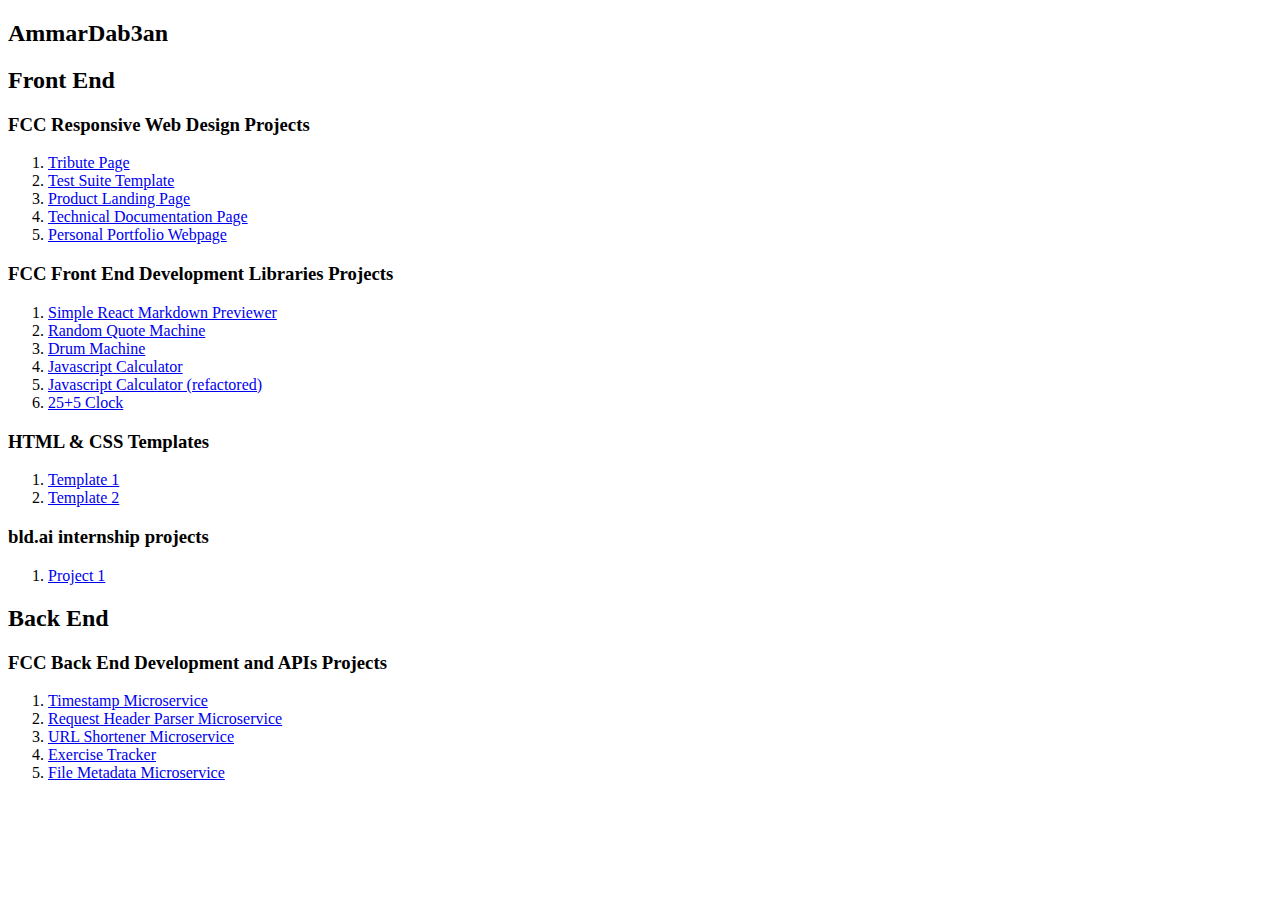
==== index.html @ f5104d04 "bld frontend project 1" ====
<!DOCTYPE html>
<html lang="en">
<head>
    <meta charset="UTF-8">
    <meta http-equiv="X-UA-Compatible" content="IE=edge">
    <meta name="viewport" content="width=device-width, initial-scale=1.0">
    <title>AmmarDab3n Web Development Projects</title>
    <link href="https://cdn.jsdelivr.net/npm/bootstrap@5.1.3/dist/css/bootstrap.min.css" rel="stylesheet" integrity="sha384-1BmE4kWBq78iYhFldvKuhfTAU6auU8tT94WrHftjDbrCEXSU1oBoqyl2QvZ6jIW3" crossorigin="anonymous">
    <link rel="stylesheet" href="./css/style.css">
    <link rel="stylesheet" href="./css/normalize.css">
</head> 

<body>
    
    <header>
        <div class="title-box">
            <div class="container">
                <h2>AmmarDab3an</h2>
            </div>
        </div>
    </header>

    <div class="front-end cards-group">

        <div class="title-box">
            <div class="container">
                <h2>Front End</h2>
            </div>
        </div>

        <div id="fcc-responsive-projects">
            <div class="container">
                <h3 class="title">FCC Responsive Web Design Projects</h3>
                <ol class="list-group">
                    <li><a class="list-group-item" href="./fcc-responsive-projects/tribute-page/index.html">Tribute Page</a></li>
                    <li><a class="list-group-item" href="./fcc-responsive-projects/test-suite-template/index.html">Test Suite Template</a></li>
                    <li><a class="list-group-item" href="./fcc-responsive-projects/product-landing-page/index.html">Product Landing Page</a></li>
                    <li><a class="list-group-item" href="./fcc-responsive-projects/technical-documentation/index.html">Technical Documentation Page</a></li>
                    <li><a class="list-group-item" href="./fcc-responsive-projects/personal-portfolio/index.html">Personal Portfolio Webpage</a></li>
                </ol>
            </div>
        </div>
    
        <div id="fcc-react-projects">
            <div class="container">
                <h3 class="title">FCC Front End Development Libraries Projects</h3>
                <ol class="list-group">
                    <li><a class="list-group-item" href="./fcc-frontend-projects/markdown/index.html">Simple React Markdown Previewer</a></li>
                    <li><a class="list-group-item" href="./fcc-frontend-projects/quotes/index.html">Random Quote Machine</a></li>
                    <li><a class="list-group-item" href="./fcc-frontend-projects/drum/index.html">Drum Machine</a></li>
                    <li><a class="list-group-item" href="./fcc-frontend-projects/calc/index.html">Javascript Calculator</a></li>
                    <li><a class="list-group-item" href="./fcc-frontend-projects/calc_r/index.html">Javascript Calculator (refactored)</a></li>
                    <li><a class="list-group-item" href="./fcc-frontend-projects/clock/index.html">25+5 Clock</a></li>
                </ol>
            </div>
        </div>
    
        <div id="elzero-templates">
            <div class="container">
                <h3 class="title">HTML & CSS Templates</h3>
                <ol class="list-group">
                    <li><a class="list-group-item" href="./templates/template_1/index.html">Template 1</a></li>
                    <li><a class="list-group-item" href="./templates/template_2/index.html">Template 2</a></li>
                </ol>
            </div>
        </div>

        <div class="bld">
            <div class="container">
                <h3 class="title">bld.ai internship projects</h3>
                <ol class="list-group">
                    <li><a class="list-group-item new" href="./bld.ai/front end/project_1/index.html">Project 1</a></li>
                </ol>
            </div>
        </div>
    </div>

    <div class="back-end cards-group">
        
        <div class="title-box">
            <div class="container">
                <h2>Back End</h2>
            </div>
        </div>

        <div id="fcc-backend-projects">
            <div class="container">
                <h3 class="title new">FCC Back End Development and APIs Projects</h3>
                <ol class="list-group">
                    <li><a class="list-group-item" href="https://dab3an-timestamp.herokuapp.com">Timestamp Microservice</a></li>
                    <li><a class="list-group-item" href="https://dab3an-reqheaderparser.herokuapp.com">Request Header Parser Microservice</a></li>
                    <li><a class="list-group-item" href="https://dab3an-shortener.herokuapp.com">URL Shortener Microservice</a></li>
                    <li><a class="list-group-item" href="https://dab3an-tracker.herokuapp.com">Exercise Tracker</a></li>
                    <li><a class="list-group-item" href="https://dab3an-metadata.herokuapp.com">File Metadata Microservice</a></li>
                </ol>
            </div>
        </div>
    </div>

</body>
</html>
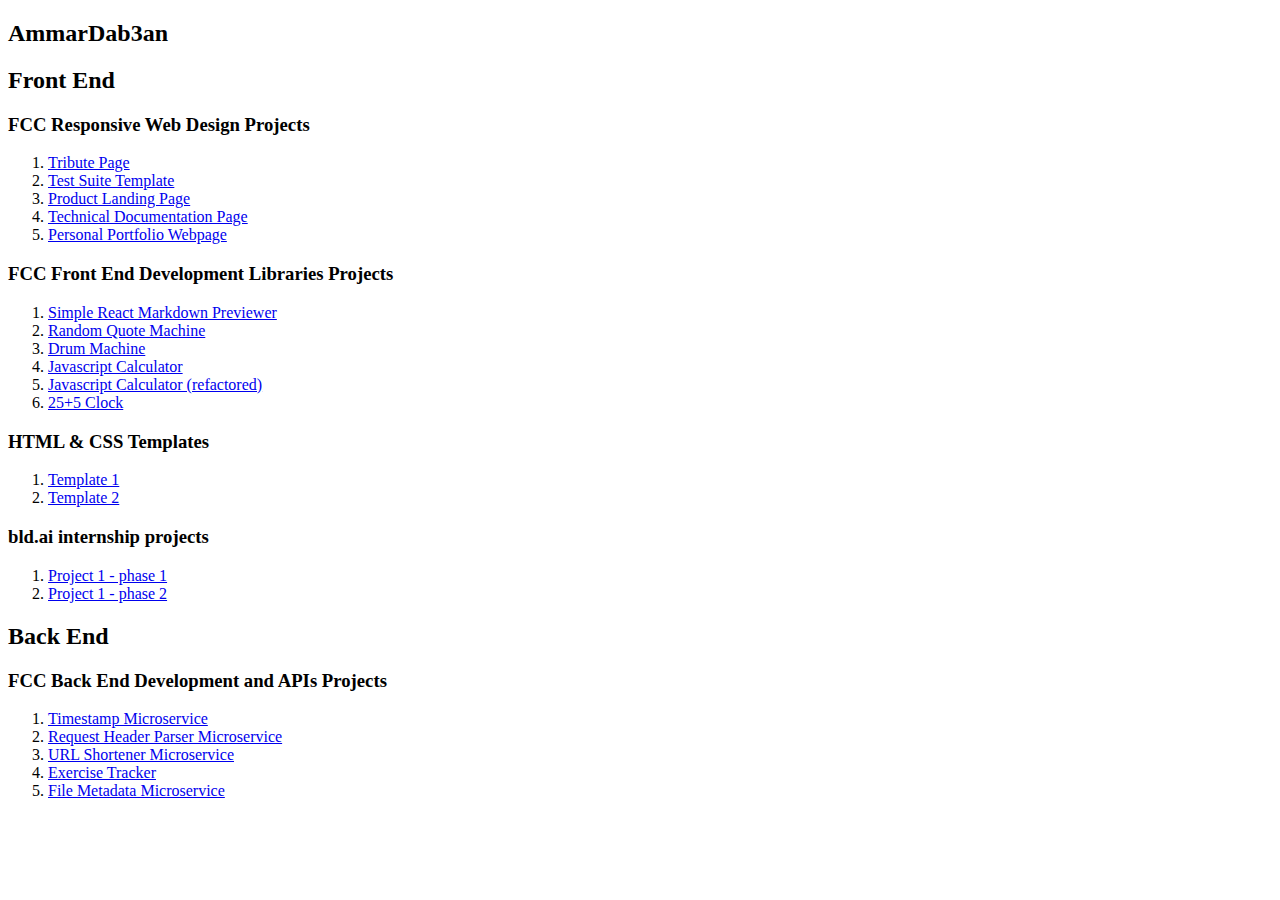
==== commit ea8aab8a: "bld project 1 phase 1 2" ====
--- a/index.html
+++ b/index.html
@@ -69,7 +69,8 @@
             <div class="container">
                 <h3 class="title">bld.ai internship projects</h3>
                 <ol class="list-group">
-                    <li><a class="list-group-item new" href="./bld.ai/front end/project_1/index.html">Project 1</a></li>
+                    <li><a class="list-group-item new" href="./bld.ai/frontend/project_1/phase1/index.html">Project 1 - phase 1</a></li>
+                    <li><a class="list-group-item new" href="./bld.ai/frontend/project_1/phase2/index.html">Project 1 - phase 2</a></li>
                 </ol>
             </div>
         </div>
@@ -85,7 +86,7 @@
 
         <div id="fcc-backend-projects">
             <div class="container">
-                <h3 class="title new">FCC Back End Development and APIs Projects</h3>
+                <h3 class="title">FCC Back End Development and APIs Projects</h3>
                 <ol class="list-group">
                     <li><a class="list-group-item" href="https://dab3an-timestamp.herokuapp.com">Timestamp Microservice</a></li>
                     <li><a class="list-group-item" href="https://dab3an-reqheaderparser.herokuapp.com">Request Header Parser Microservice</a></li>
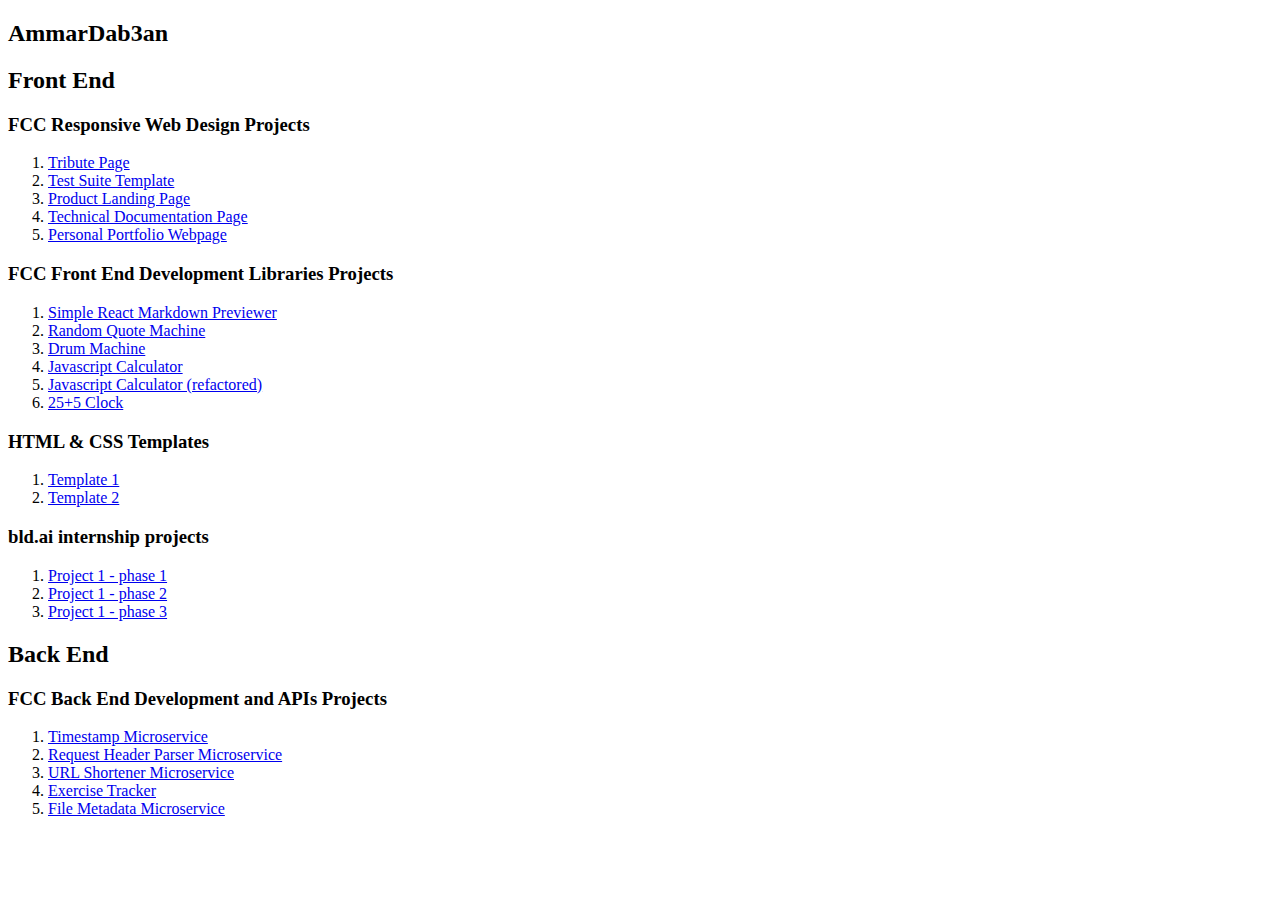
==== commit bd06697f: "adding phase3" ====
--- a/index.html
+++ b/index.html
@@ -69,8 +69,9 @@
             <div class="container">
                 <h3 class="title">bld.ai internship projects</h3>
                 <ol class="list-group">
-                    <li><a class="list-group-item new" href="./bld.ai/frontend/project_1/phase1/index.html">Project 1 - phase 1</a></li>
-                    <li><a class="list-group-item new" href="./bld.ai/frontend/project_1/phase2/index.html">Project 1 - phase 2</a></li>
+                    <li><a class="list-group-item" href="./bld.ai/frontend/project_1/phase1/index.html">Project 1 - phase 1</a></li>
+                    <li><a class="list-group-item" href="./bld.ai/frontend/project_1/phase2/index.html">Project 1 - phase 2</a></li>
+                    <li><a class="list-group-item new" href="./bld.ai/frontend/project_1/phase3/index.html">Project 1 - phase 3</a></li>
                 </ol>
             </div>
         </div>
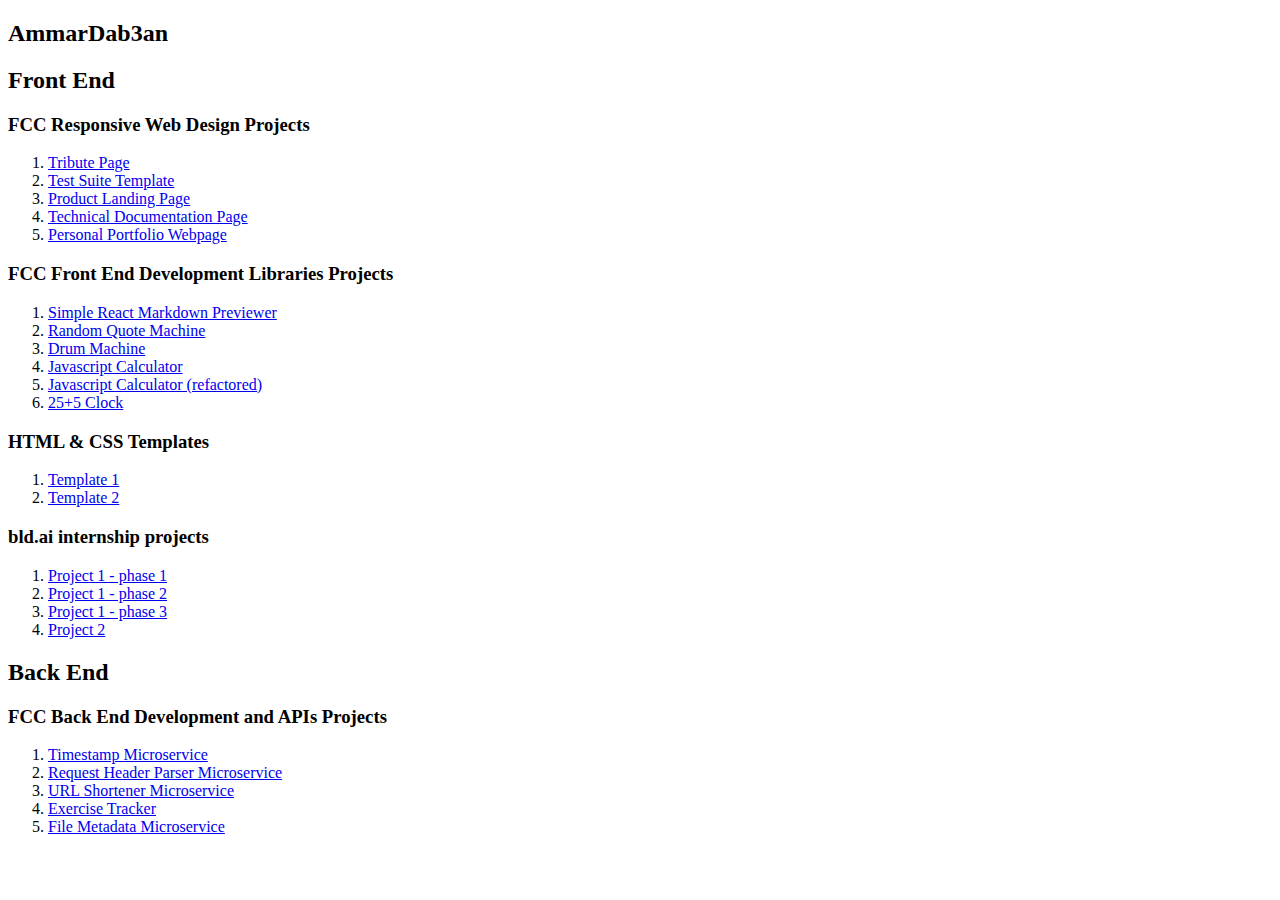
==== commit 6ac23e91: "adding bld.ai project_2" ====
--- a/index.html
+++ b/index.html
@@ -72,6 +72,7 @@
                     <li><a class="list-group-item" href="./bld.ai/frontend/project_1/phase1/index.html">Project 1 - phase 1</a></li>
                     <li><a class="list-group-item" href="./bld.ai/frontend/project_1/phase2/index.html">Project 1 - phase 2</a></li>
                     <li><a class="list-group-item new" href="./bld.ai/frontend/project_1/phase3/index.html">Project 1 - phase 3</a></li>
+                    <li><a class="list-group-item new" href="./bld.ai/frontend/project_2/index.html">Project 2</a></li>
                 </ol>
             </div>
         </div>
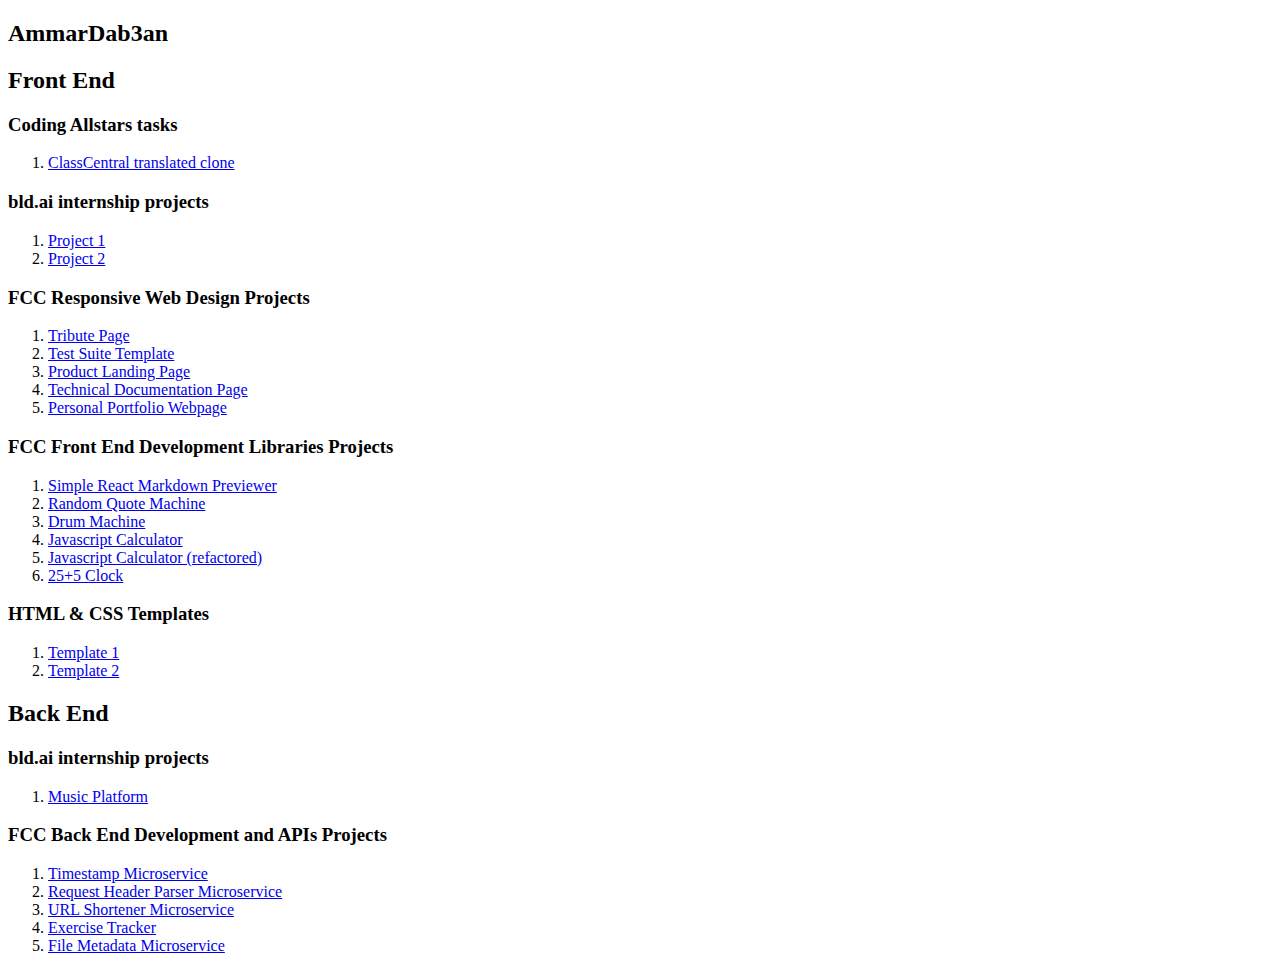
==== commit e5358434: "reorder" ====
--- a/index.html
+++ b/index.html
@@ -28,6 +28,25 @@
             </div>
         </div>
 
+        <div id="codingallstars">
+            <div class="container">
+                <h3 class="title">Coding Allstars tasks</h3>
+                <ol class="list-group">
+                    <li><a class="list-group-item" href="./classcentral in/index.html">ClassCentral translated clone</a></li>
+                </ol>
+            </div>
+        </div>
+
+        <div id="bld">
+            <div class="container">
+                <h3 class="title">bld.ai internship projects</h3>
+                <ol class="list-group">
+                    <li><a class="list-group-item" href="http://project-1-indol-delta.vercel.app/">Project 1</a></li>
+                    <li><a class="list-group-item" href="http://project-2-wheat.vercel.app/">Project 2</a></li>
+                </ol>
+            </div>
+        </div>
+        
         <div id="fcc-responsive-projects">
             <div class="container">
                 <h3 class="title">FCC Responsive Web Design Projects</h3>
@@ -65,17 +84,6 @@
             </div>
         </div>
 
-        <div class="bld">
-            <div class="container">
-                <h3 class="title">bld.ai internship projects</h3>
-                <ol class="list-group">
-                    <li><a class="list-group-item" href="./bld.ai/frontend/project_1/phase1/index.html">Project 1 - phase 1</a></li>
-                    <li><a class="list-group-item" href="./bld.ai/frontend/project_1/phase2/index.html">Project 1 - phase 2</a></li>
-                    <li><a class="list-group-item new" href="./bld.ai/frontend/project_1/phase3/index.html">Project 1 - phase 3</a></li>
-                    <li><a class="list-group-item new" href="./bld.ai/frontend/project_2/index.html">Project 2</a></li>
-                </ol>
-            </div>
-        </div>
     </div>
 
     <div class="back-end cards-group">
@@ -83,6 +91,15 @@
         <div class="title-box">
             <div class="container">
                 <h2>Back End</h2>
+            </div>
+        </div>
+        
+        <div id="bld">
+            <div class="container">
+                <h3 class="title">bld.ai internship projects</h3>
+                <ol class="list-group">
+                    <li><a class="list-group-item" href="https://ammardab3an99.pythonanywhere.com/">Music Platform</a></li>
+                </ol>
             </div>
         </div>
 
@@ -98,6 +115,7 @@
                 </ol>
             </div>
         </div>
+
     </div>
 
 </body>
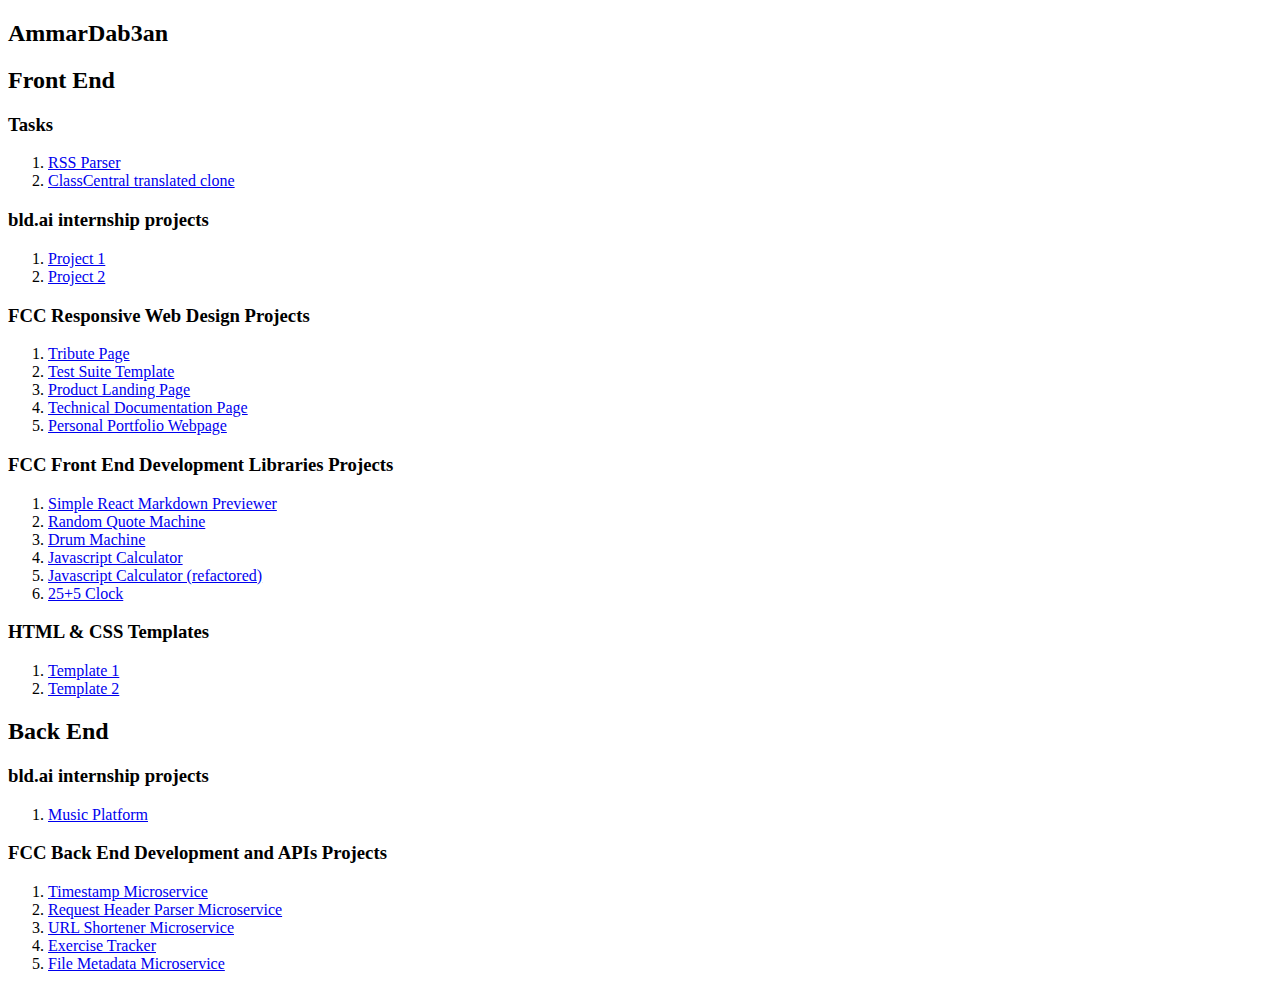
==== commit 625af0ed: "backup" ====
--- a/index.html
+++ b/index.html
@@ -30,8 +30,9 @@
 
         <div id="codingallstars">
             <div class="container">
-                <h3 class="title">Coding Allstars tasks</h3>
+                <h3 class="title">Tasks</h3>
                 <ol class="list-group">
+                    <li><a class="list-group-item" href="http://rss-parser-sable.vercel.app/">RSS Parser</a></li>
                     <li><a class="list-group-item" href="./classcentral in/index.html">ClassCentral translated clone</a></li>
                 </ol>
             </div>
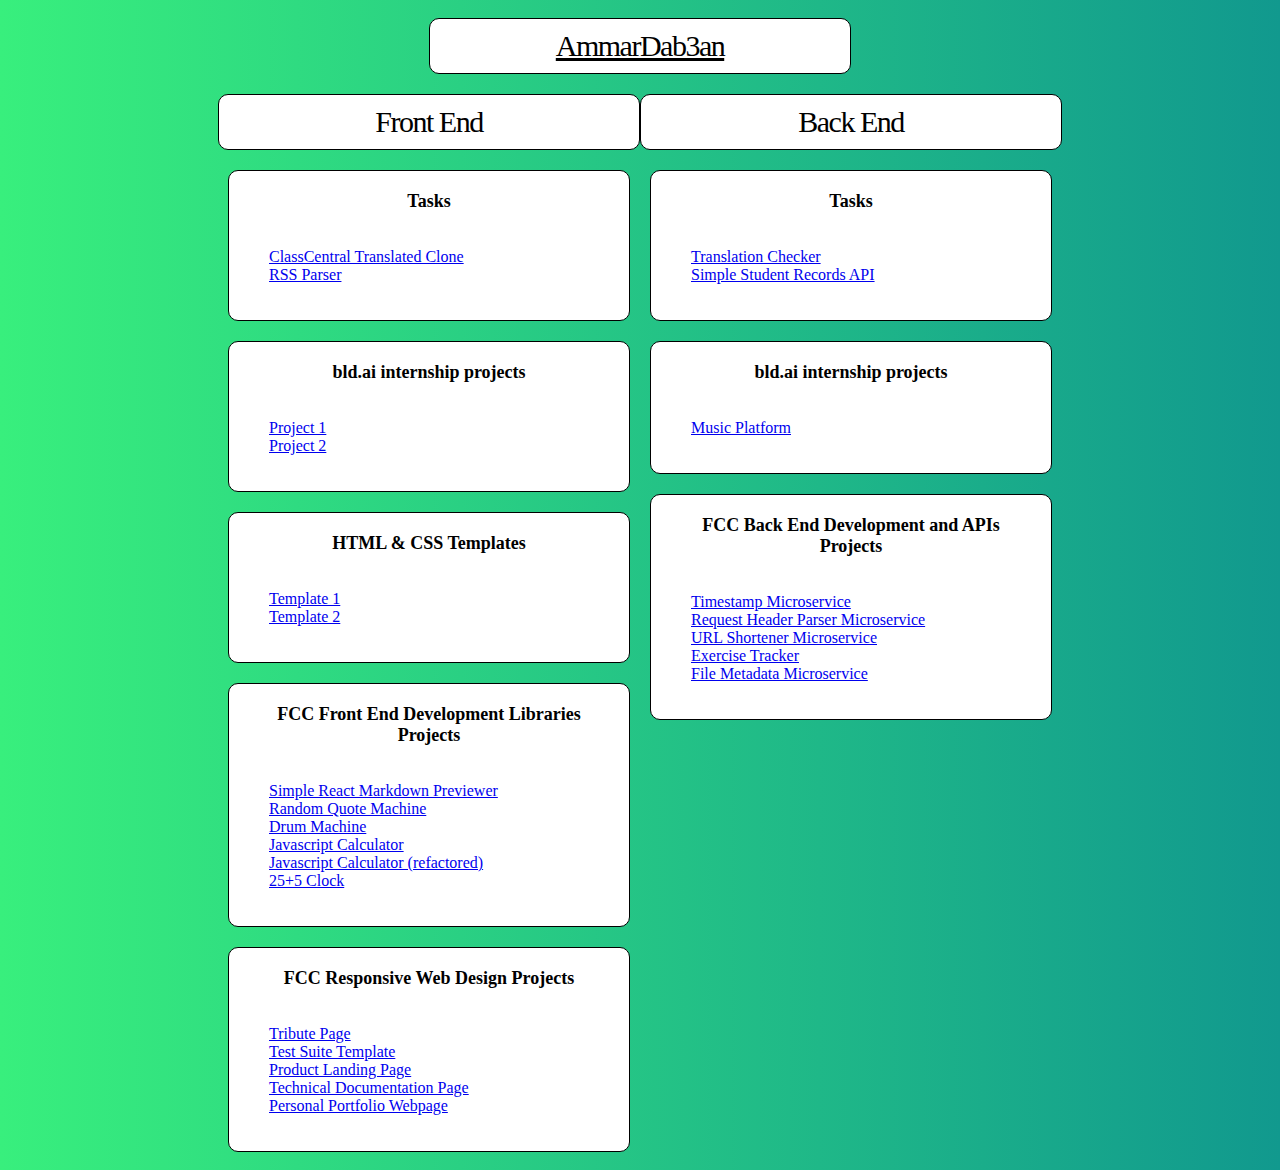
==== commit ec9167ea: "update" ====
--- a/index.html
+++ b/index.html
@@ -4,7 +4,7 @@
     <meta charset="UTF-8">
     <meta http-equiv="X-UA-Compatible" content="IE=edge">
     <meta name="viewport" content="width=device-width, initial-scale=1.0">
-    <title>AmmarDab3n Web Development Projects</title>
+    <title>AmmarDab3an Web Development Projects</title>
     <link href="https://cdn.jsdelivr.net/npm/bootstrap@5.1.3/dist/css/bootstrap.min.css" rel="stylesheet" integrity="sha384-1BmE4kWBq78iYhFldvKuhfTAU6auU8tT94WrHftjDbrCEXSU1oBoqyl2QvZ6jIW3" crossorigin="anonymous">
     <link rel="stylesheet" href="./css/style.css">
     <link rel="stylesheet" href="./css/normalize.css">
@@ -15,7 +15,9 @@
     <header>
         <div class="title-box">
             <div class="container">
-                <h2>AmmarDab3an</h2>
+                <a href="https://www.linkedin.com/in/ammardab3an/" target="_blank">
+                    <h2>AmmarDab3an</h2>
+                </a>
             </div>
         </div>
     </header>
@@ -32,8 +34,8 @@
             <div class="container">
                 <h3 class="title">Tasks</h3>
                 <ol class="list-group">
-                    <li><a class="list-group-item" href="http://rss-parser-sable.vercel.app/">RSS Parser</a></li>
-                    <li><a class="list-group-item" href="./classcentral in/index.html">ClassCentral translated clone</a></li>
+                    <li><a class="list-group-item" href="./classcentral in/index.html" target="_blank">ClassCentral Translated Clone</a></li>
+                    <li><a class="list-group-item" href="http://rss-parser-sable.vercel.app/" target="_blank">RSS Parser</a></li>
                 </ol>
             </div>
         </div>
@@ -42,49 +44,48 @@
             <div class="container">
                 <h3 class="title">bld.ai internship projects</h3>
                 <ol class="list-group">
-                    <li><a class="list-group-item" href="http://project-1-indol-delta.vercel.app/">Project 1</a></li>
-                    <li><a class="list-group-item" href="http://project-2-wheat.vercel.app/">Project 2</a></li>
+                    <li><a class="list-group-item" href="http://project-1-indol-delta.vercel.app/" target="_blank">Project 1</a></li>
+                    <li><a class="list-group-item" href="http://project-2-wheat.vercel.app/" target="_blank">Project 2</a></li>
                 </ol>
             </div>
         </div>
         
+        <div id="elzero-templates">
+            <div class="container">
+                <h3 class="title">HTML & CSS Templates</h3>
+                <ol class="list-group">
+                    <li><a class="list-group-item" href="./templates/template_1/index.html" target="_blank">Template 1</a></li>
+                    <li><a class="list-group-item" href="./templates/template_2/index.html" target="_blank">Template 2</a></li>
+                </ol>
+            </div>
+        </div>
+
+        <div id="fcc-react-projects">
+            <div class="container">
+                <h3 class="title">FCC Front End Development Libraries Projects</h3>
+                <ol class="list-group">
+                    <li><a class="list-group-item" href="./fcc-frontend-projects/markdown/index.html" target="_blank">Simple React Markdown Previewer</a></li>
+                    <li><a class="list-group-item" href="./fcc-frontend-projects/quotes/index.html" target="_blank">Random Quote Machine</a></li>
+                    <li><a class="list-group-item" href="./fcc-frontend-projects/drum/index.html" target="_blank">Drum Machine</a></li>
+                    <li><a class="list-group-item" href="./fcc-frontend-projects/calc/index.html" target="_blank">Javascript Calculator</a></li>
+                    <li><a class="list-group-item" href="./fcc-frontend-projects/calc_r/index.html" target="_blank">Javascript Calculator (refactored)</a></li>
+                    <li><a class="list-group-item" href="./fcc-frontend-projects/clock/index.html" target="_blank">25+5 Clock</a></li>
+                </ol>
+            </div>
+        </div>
+
         <div id="fcc-responsive-projects">
             <div class="container">
                 <h3 class="title">FCC Responsive Web Design Projects</h3>
                 <ol class="list-group">
-                    <li><a class="list-group-item" href="./fcc-responsive-projects/tribute-page/index.html">Tribute Page</a></li>
-                    <li><a class="list-group-item" href="./fcc-responsive-projects/test-suite-template/index.html">Test Suite Template</a></li>
-                    <li><a class="list-group-item" href="./fcc-responsive-projects/product-landing-page/index.html">Product Landing Page</a></li>
-                    <li><a class="list-group-item" href="./fcc-responsive-projects/technical-documentation/index.html">Technical Documentation Page</a></li>
-                    <li><a class="list-group-item" href="./fcc-responsive-projects/personal-portfolio/index.html">Personal Portfolio Webpage</a></li>
+                    <li><a class="list-group-item" href="./fcc-responsive-projects/tribute-page/index.html" target="_blank">Tribute Page</a></li>
+                    <li><a class="list-group-item" href="./fcc-responsive-projects/test-suite-template/index.html" target="_blank">Test Suite Template</a></li>
+                    <li><a class="list-group-item" href="./fcc-responsive-projects/product-landing-page/index.html" target="_blank">Product Landing Page</a></li>
+                    <li><a class="list-group-item" href="./fcc-responsive-projects/technical-documentation/index.html" target="_blank">Technical Documentation Page</a></li>
+                    <li><a class="list-group-item" href="./fcc-responsive-projects/personal-portfolio/index.html" target="_blank">Personal Portfolio Webpage</a></li>
                 </ol>
             </div>
         </div>
-    
-        <div id="fcc-react-projects">
-            <div class="container">
-                <h3 class="title">FCC Front End Development Libraries Projects</h3>
-                <ol class="list-group">
-                    <li><a class="list-group-item" href="./fcc-frontend-projects/markdown/index.html">Simple React Markdown Previewer</a></li>
-                    <li><a class="list-group-item" href="./fcc-frontend-projects/quotes/index.html">Random Quote Machine</a></li>
-                    <li><a class="list-group-item" href="./fcc-frontend-projects/drum/index.html">Drum Machine</a></li>
-                    <li><a class="list-group-item" href="./fcc-frontend-projects/calc/index.html">Javascript Calculator</a></li>
-                    <li><a class="list-group-item" href="./fcc-frontend-projects/calc_r/index.html">Javascript Calculator (refactored)</a></li>
-                    <li><a class="list-group-item" href="./fcc-frontend-projects/clock/index.html">25+5 Clock</a></li>
-                </ol>
-            </div>
-        </div>
-    
-        <div id="elzero-templates">
-            <div class="container">
-                <h3 class="title">HTML & CSS Templates</h3>
-                <ol class="list-group">
-                    <li><a class="list-group-item" href="./templates/template_1/index.html">Template 1</a></li>
-                    <li><a class="list-group-item" href="./templates/template_2/index.html">Template 2</a></li>
-                </ol>
-            </div>
-        </div>
-
     </div>
 
     <div class="back-end cards-group">
@@ -95,11 +96,21 @@
             </div>
         </div>
         
+        <div id="tasks_backend">
+            <div class="container">
+                <h3 class="title">Tasks</h3>
+                <ol class="list-group">
+                    <li><a class="list-group-item" href="https://translationchecker.onrender.com/" target="_blank">Translation Checker</a></li>
+                    <li><a class="list-group-item" href="https://student-management-antu.onrender.com/" target="_blank">Simple Student Records API</a></li>
+                </ol>
+            </div>
+        </div>
+
         <div id="bld">
             <div class="container">
                 <h3 class="title">bld.ai internship projects</h3>
                 <ol class="list-group">
-                    <li><a class="list-group-item" href="https://ammardab3an99.pythonanywhere.com/">Music Platform</a></li>
+                    <li><a class="list-group-item" href="https://ammardab3an99.pythonanywhere.com/" target="_blank">Music Platform</a></li>
                 </ol>
             </div>
         </div>
@@ -108,11 +119,11 @@
             <div class="container">
                 <h3 class="title">FCC Back End Development and APIs Projects</h3>
                 <ol class="list-group">
-                    <li><a class="list-group-item" href="https://dab3an-timestamp.herokuapp.com">Timestamp Microservice</a></li>
-                    <li><a class="list-group-item" href="https://dab3an-reqheaderparser.herokuapp.com">Request Header Parser Microservice</a></li>
-                    <li><a class="list-group-item" href="https://dab3an-shortener.herokuapp.com">URL Shortener Microservice</a></li>
-                    <li><a class="list-group-item" href="https://dab3an-tracker.herokuapp.com">Exercise Tracker</a></li>
-                    <li><a class="list-group-item" href="https://dab3an-metadata.herokuapp.com">File Metadata Microservice</a></li>
+                    <li><a class="list-group-item" href="https://fcc-timestamp-dwet.onrender.com/" target="_blank">Timestamp Microservice</a></li>
+                    <li><a class="list-group-item" href="https://fcc-reqheaderparser.onrender.com/" target="_blank">Request Header Parser Microservice</a></li>
+                    <li><a class="list-group-item" href="https://fcc-shortener.onrender.com/" target="_blank">URL Shortener Microservice</a></li>
+                    <li><a class="list-group-item" href="https://fcc-tracker.onrender.com/" target="_blank">Exercise Tracker</a></li>
+                    <li><a class="list-group-item" href="https://fcc-metadata-eb7c.onrender.com/" target="_blank">File Metadata Microservice</a></li>
                 </ol>
             </div>
         </div>
--- a/css/style.css
+++ b/css/style.css
@@ -0,0 +1,65 @@
+.container {
+  width: 400px;
+  margin: 10px;
+  padding-bottom: 20px;
+  background-color: white;
+  border-radius: 10px;
+  border: 1px solid black;
+}
+.container .title {
+  margin: 0;
+  padding: 20px;
+  text-align: center;
+  font-size: 18px;
+}
+
+li {
+  list-style: none;
+}
+
+.new::after {
+  content: "New!";
+  margin-left: 1ch;
+  background-color: lightgreen;
+}
+
+body {
+  display: flex;
+  flex-flow: row wrap;
+  justify-content: center;
+  align-items: flex-start;
+  box-sizing: border-box;
+  background: #11998e; /* fallback for old browsers */
+  background: -webkit-linear-gradient(to right, #38ef7d, #11998e); /* Chrome 10-25, Safari 5.1-6 */
+  background: linear-gradient(to right, #38ef7d, #11998e); /* W3C, IE 10+/ Edge, Firefox 16+, Chrome 26+, Opera 12+, Safari 7+ */
+}
+
+header {
+  width: 100%;
+}
+header .title-box .container a {
+  text-decoration: none;
+}
+header .title-box .container h2 {
+  text-decoration: underline;
+}
+
+.title-box .container {
+  padding: 10px;
+  margin: 10px auto;
+}
+.title-box .container h2 {
+  margin: 0;
+  color: black;
+  text-align: center;
+  font-size: 30px;
+  font-weight: 300;
+  letter-spacing: -0.1ch;
+}
+
+.cards-group {
+  display: flex;
+  flex-flow: column nowrap;
+}
+
+/*# sourceMappingURL=style.css.map */
